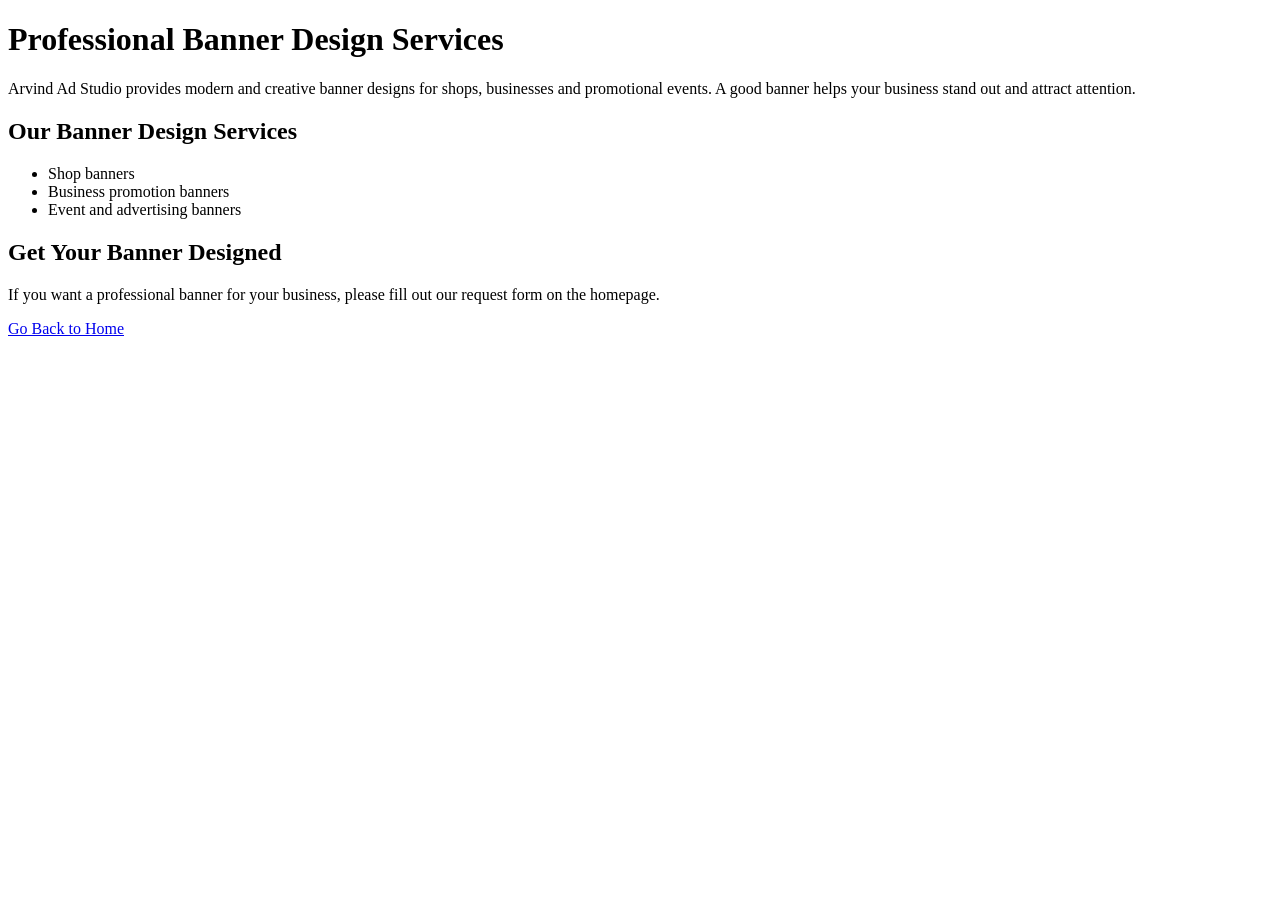
==== banner-design.html @ 4547319c "Add files via upload" ====
<!DOCTYPE html>
<html lang="en">

<head>

<meta charset="UTF-8">
<meta name="viewport" content="width=device-width, initial-scale=1">

<title>Banner Design Services | Arvind Ad Studio</title>

<meta name="description" content="Professional banner design services for shops, businesses and events. Creative banners to promote your brand and attract customers.">

<meta name="keywords" content="banner design, advertising banner, business banner design">

<meta name="robots" content="index, follow">

</head>

<body>

<h1>Professional Banner Design Services</h1>

<p>
Arvind Ad Studio provides modern and creative banner designs for
shops, businesses and promotional events. A good banner helps
your business stand out and attract attention.
</p>

<h2>Our Banner Design Services</h2>

<ul>
<li>Shop banners</li>
<li>Business promotion banners</li>
<li>Event and advertising banners</li>
</ul>

<h2>Get Your Banner Designed</h2>

<p>
If you want a professional banner for your business,
please fill out our request form on the homepage.
</p>

<a href="index.html">Go Back to Home</a>

</body>

</html>
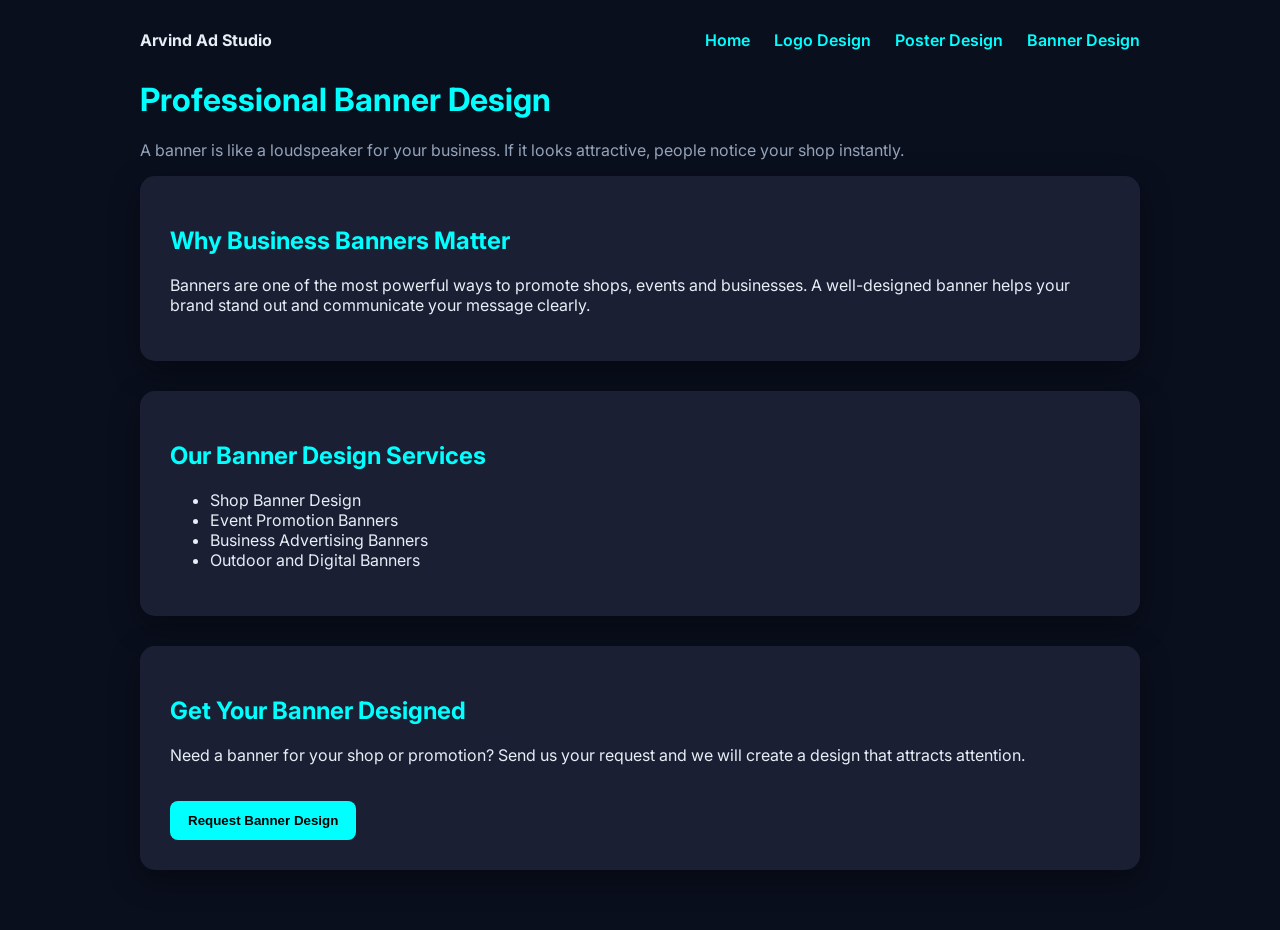
==== commit 72e193e5: "Add files via upload" ====
--- a/banner-design.html
+++ b/banner-design.html
@@ -6,42 +6,177 @@
 <meta charset="UTF-8">
 <meta name="viewport" content="width=device-width, initial-scale=1">
 
-<title>Banner Design Services | Arvind Ad Studio</title>
+<title>Professional Banner Design | Arvind Ad Studio</title>
 
-<meta name="description" content="Professional banner design services for shops, businesses and events. Creative banners to promote your brand and attract customers.">
+<meta name="description" content="Professional banner design services for shops, businesses and events. Creative banners that attract attention and promote your brand.">
 
-<meta name="keywords" content="banner design, advertising banner, business banner design">
+<meta name="keywords" content="banner design, shop banner design, advertising banner design">
 
 <meta name="robots" content="index, follow">
+
+<link href="https://fonts.googleapis.com/css2?family=Inter:wght@400;600;700&display=swap" rel="stylesheet">
+
+<style>
+
+body{
+margin:0;
+background:#0a0f1e;
+color:#e6eef6;
+font-family:'Inter',sans-serif;
+padding:30px;
+}
+
+.container{
+max-width:1000px;
+margin:auto;
+}
+
+nav{
+display:flex;
+justify-content:space-between;
+align-items:center;
+margin-bottom:30px;
+}
+
+nav a{
+color:#0ff;
+text-decoration:none;
+margin-left:20px;
+font-weight:600;
+}
+
+nav a:hover{
+text-decoration:underline;
+}
+
+h1,h2{
+color:#0ff;
+}
+
+.card{
+background:#1a1f33;
+padding:30px;
+border-radius:15px;
+margin-bottom:30px;
+box-shadow:0 10px 30px rgba(0,0,0,0.4);
+}
+
+.hero p{
+color:#94a3b8;
+}
+
+button{
+margin-top:20px;
+background:#0ff;
+border:0;
+padding:12px 18px;
+border-radius:8px;
+cursor:pointer;
+font-weight:600;
+}
+
+button:hover{
+background:#06f;
+}
+
+a.button-link{
+color:black;
+text-decoration:none;
+}
+
+</style>
 
 </head>
 
 <body>
 
-<h1>Professional Banner Design Services</h1>
+<div class="container">
+
+<!-- Navigation -->
+
+<nav>
+
+<div><strong>Arvind Ad Studio</strong></div>
+
+<div>
+
+<a href="index.html">Home</a>
+<a href="logo-design.html">Logo Design</a>
+<a href="poster-design.html">Poster Design</a>
+<a href="banner-design.html">Banner Design</a>
+
+</div>
+
+</nav>
+
+<!-- Hero -->
+
+<div class="hero">
+
+<h1>Professional Banner Design</h1>
 
 <p>
-Arvind Ad Studio provides modern and creative banner designs for
-shops, businesses and promotional events. A good banner helps
-your business stand out and attract attention.
+A banner is like a loudspeaker for your business.  
+If it looks attractive, people notice your shop instantly.
 </p>
+
+</div>
+
+<!-- Importance -->
+
+<div class="card">
+
+<h2>Why Business Banners Matter</h2>
+
+<p>
+
+Banners are one of the most powerful ways to promote shops,
+events and businesses. A well-designed banner helps your brand
+stand out and communicate your message clearly.
+
+</p>
+
+</div>
+
+<!-- Services -->
+
+<div class="card">
 
 <h2>Our Banner Design Services</h2>
 
 <ul>
-<li>Shop banners</li>
-<li>Business promotion banners</li>
-<li>Event and advertising banners</li>
+
+<li>Shop Banner Design</li>
+<li>Event Promotion Banners</li>
+<li>Business Advertising Banners</li>
+<li>Outdoor and Digital Banners</li>
+
 </ul>
+
+</div>
+
+<!-- Call to Action -->
+
+<div class="card">
 
 <h2>Get Your Banner Designed</h2>
 
 <p>
-If you want a professional banner for your business,
-please fill out our request form on the homepage.
+
+Need a banner for your shop or promotion?
+Send us your request and we will create a design that attracts attention.
+
 </p>
 
-<a href="index.html">Go Back to Home</a>
+<a href="index.html" class="button-link">
+
+<button>Request Banner Design</button>
+
+</a>
+
+</div>
+
+</div>
 
 </body>
 
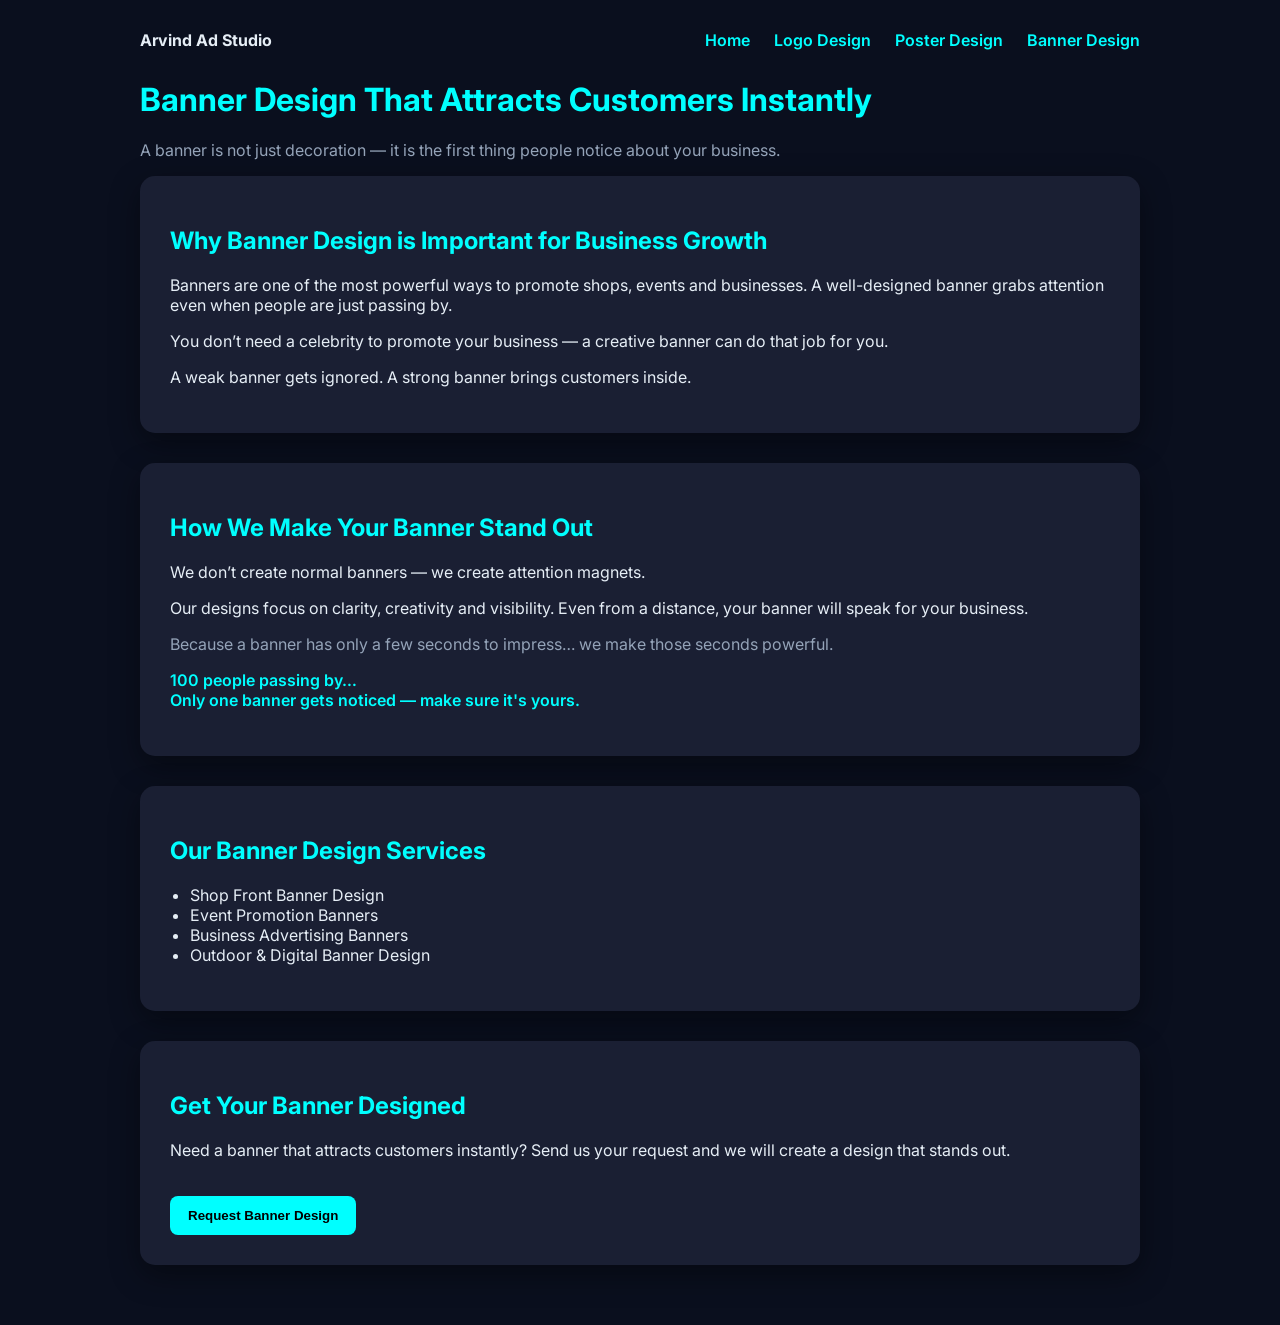
==== commit c1515984: "Add files via upload" ====
--- a/banner-design.html
+++ b/banner-design.html
@@ -6,11 +6,11 @@
 <meta charset="UTF-8">
 <meta name="viewport" content="width=device-width, initial-scale=1">
 
-<title>Professional Banner Design | Arvind Ad Studio</title>
-
-<meta name="description" content="Professional banner design services for shops, businesses and events. Creative banners that attract attention and promote your brand.">
-
-<meta name="keywords" content="banner design, shop banner design, advertising banner design">
+<title>Banner Design That Attracts Customers | Arvind Ad Studio</title>
+
+<meta name="description" content="Professional banner design for shops, businesses and events. Creative banners that grab attention and increase customer visits.">
+
+<meta name="keywords" content="banner design, shop banner design, business banner design, advertising banner">
 
 <meta name="robots" content="index, follow">
 
@@ -63,6 +63,13 @@
 
 .hero p{
 color:#94a3b8;
+font-size:16px;
+}
+
+.highlight{
+font-weight:600;
+color:#0ff;
+margin-top:15px;
 }
 
 button{
@@ -84,6 +91,10 @@
 text-decoration:none;
 }
 
+ul{
+padding-left:20px;
+}
+
 </style>
 
 </head>
@@ -113,11 +124,11 @@
 
 <div class="hero">
 
-<h1>Professional Banner Design</h1>
-
-<p>
-A banner is like a loudspeaker for your business.  
-If it looks attractive, people notice your shop instantly.
+<h1>Banner Design That Attracts Customers Instantly</h1>
+
+<p>
+A banner is not just decoration —  
+it is the first thing people notice about your business.
 </p>
 
 </div>
@@ -126,14 +137,49 @@
 
 <div class="card">
 
-<h2>Why Business Banners Matter</h2>
-
-<p>
-
+<h2>Why Banner Design is Important for Business Growth</h2>
+
+<p>
 Banners are one of the most powerful ways to promote shops,
-events and businesses. A well-designed banner helps your brand
-stand out and communicate your message clearly.
-
+events and businesses. A well-designed banner grabs attention
+even when people are just passing by.
+</p>
+
+<p>
+You don’t need a celebrity to promote your business —  
+a creative banner can do that job for you.
+</p>
+
+<p>
+A weak banner gets ignored.  
+A strong banner brings customers inside.
+</p>
+
+</div>
+
+<!-- What We Do -->
+
+<div class="card">
+
+<h2>How We Make Your Banner Stand Out</h2>
+
+<p>
+We don’t create normal banners — we create attention magnets.
+</p>
+
+<p>
+Our designs focus on clarity, creativity and visibility.
+Even from a distance, your banner will speak for your business.
+</p>
+
+<p style="color:#94a3b8;">
+Because a banner has only a few seconds to impress…
+we make those seconds powerful.
+</p>
+
+<p class="highlight">
+100 people passing by…<br>
+Only one banner gets noticed — make sure it's yours.
 </p>
 
 </div>
@@ -146,10 +192,10 @@
 
 <ul>
 
-<li>Shop Banner Design</li>
+<li>Shop Front Banner Design</li>
 <li>Event Promotion Banners</li>
 <li>Business Advertising Banners</li>
-<li>Outdoor and Digital Banners</li>
+<li>Outdoor & Digital Banner Design</li>
 
 </ul>
 
@@ -162,16 +208,12 @@
 <h2>Get Your Banner Designed</h2>
 
 <p>
-
-Need a banner for your shop or promotion?
-Send us your request and we will create a design that attracts attention.
-
+Need a banner that attracts customers instantly?
+Send us your request and we will create a design that stands out.
 </p>
 
 <a href="index.html" class="button-link">
-
 <button>Request Banner Design</button>
-
 </a>
 
 </div>
